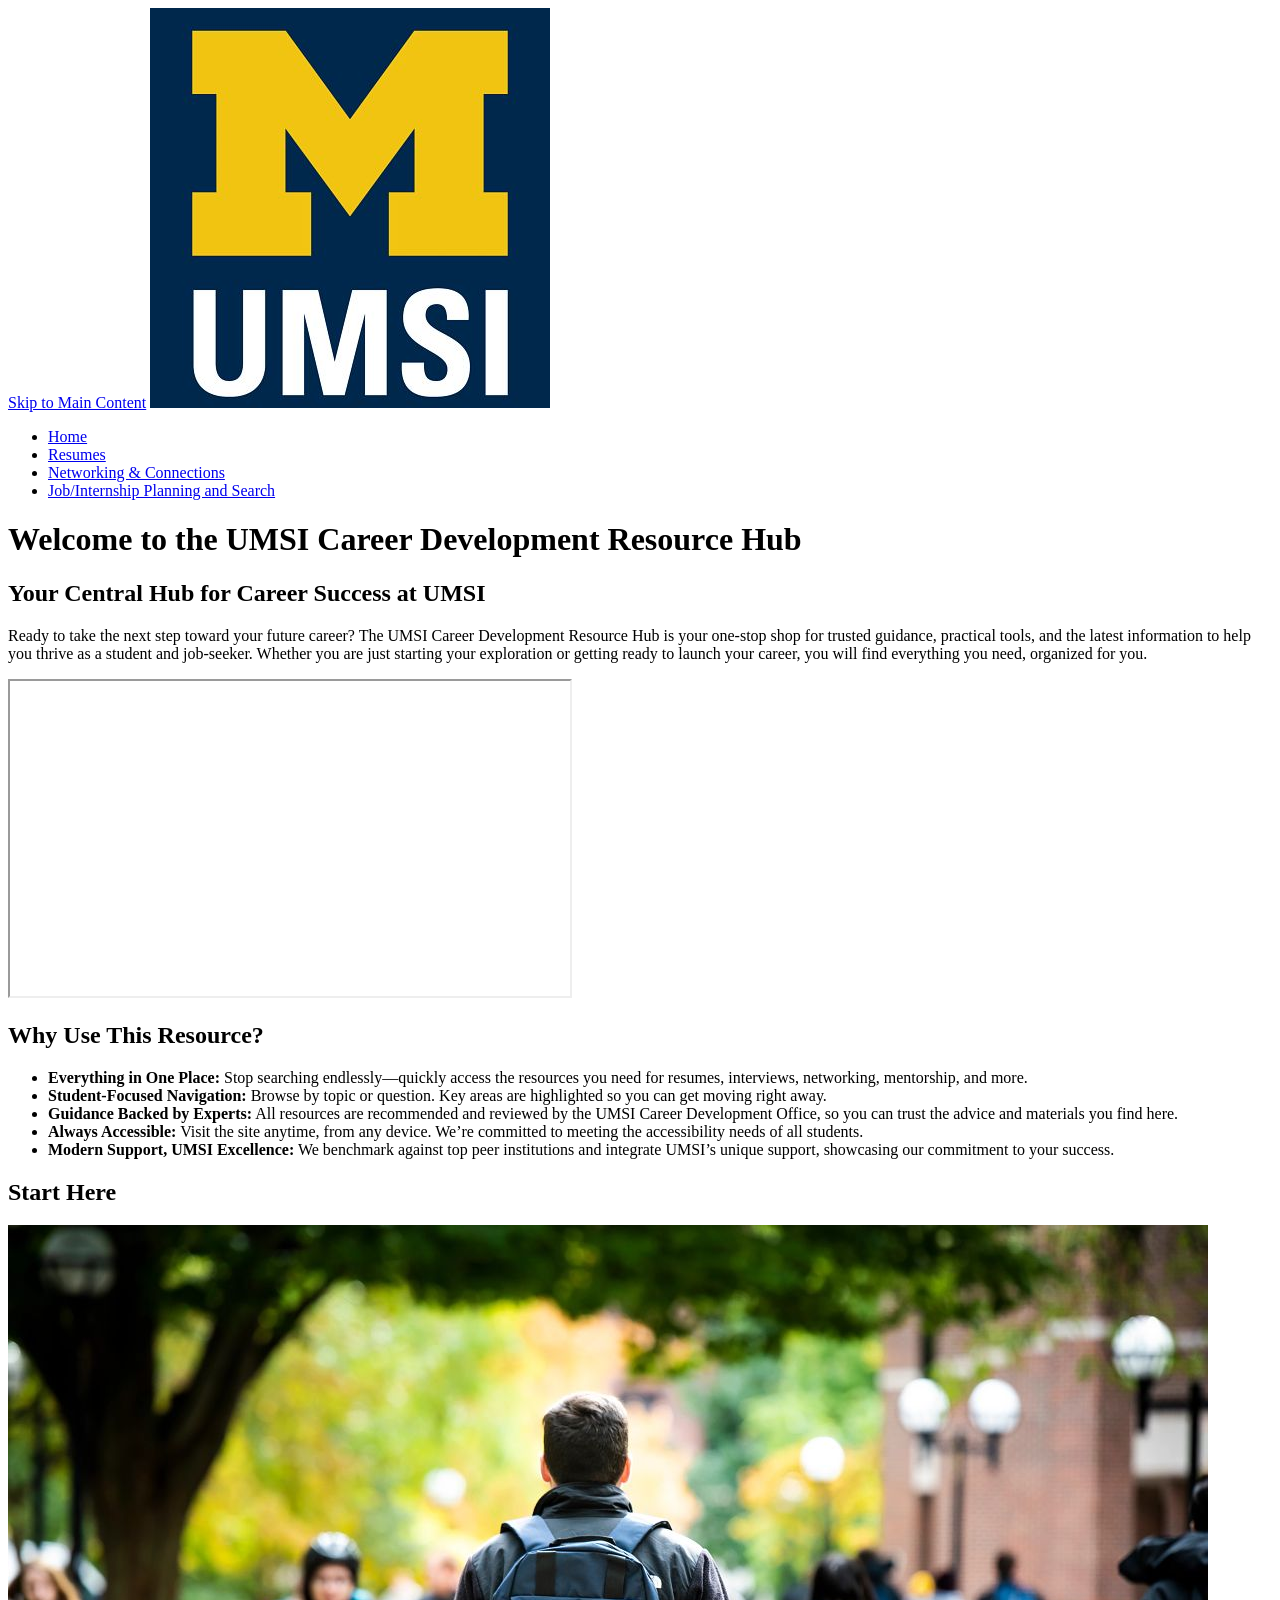
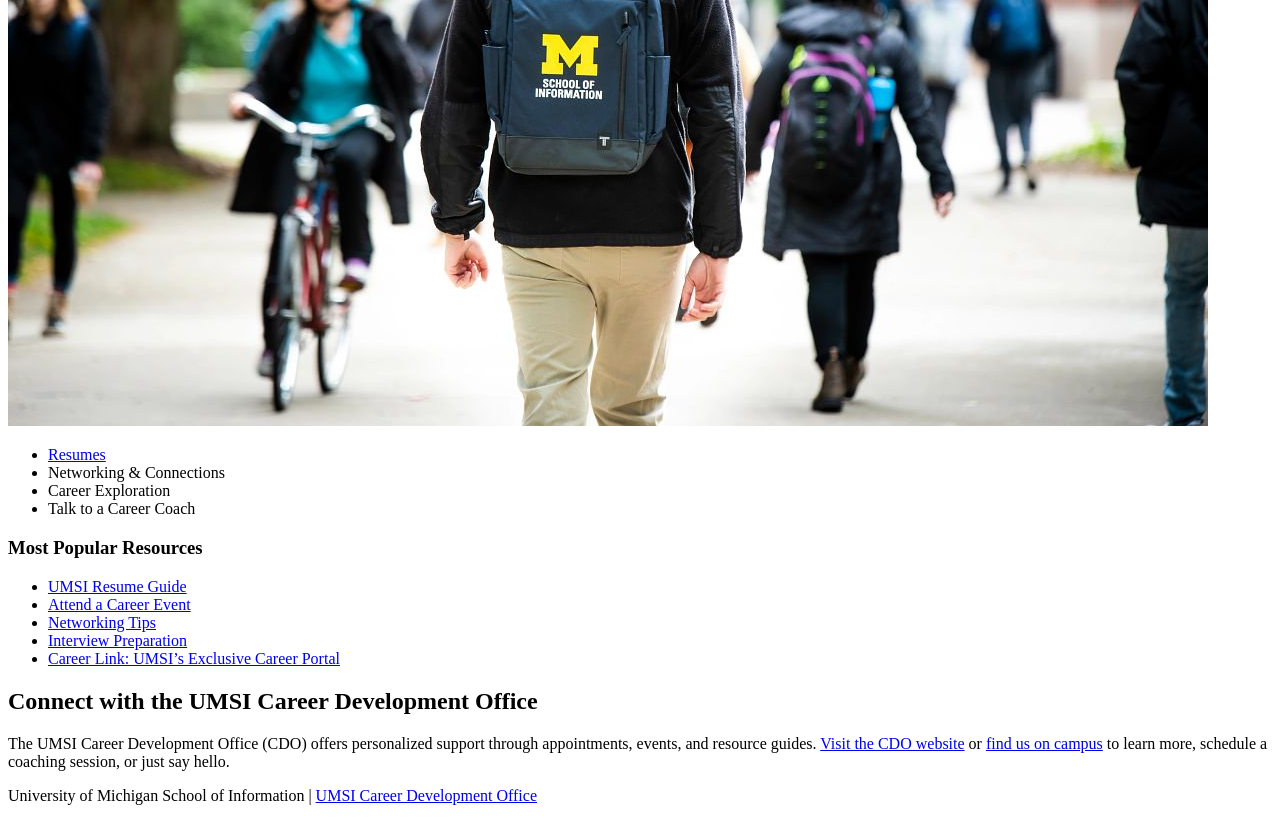
==== index.html @ 37db7bbb "Add files via upload" ====
<!DOCTYPE html>
<html lang="en">
<head>
    <meta charset="UTF-8">
    <meta name="viewport" content="width=device-width, initial-scale=1.0">
    <title>MSI Career Development Resource Hub</title>
</head>
<body>

    <header>
  <a href = "#maincontent">Skip to Main Content</a>
        <img src="images/UMSI_signature_vertical_informal_solidblue.jpg" alt="UMSI Logo">
        <nav>
            <ul>
                <li><a href = "index.html">Home</a></li>
                <li><a href = "resume.html">Resumes</a></li>
                <li><a href = "network_and_connections.html">Networking & Connections</a></li>
                <li><a href = "job_internship_search.html">Job/Internship Planning and Search</a></li>
            </ul>
        </nav>
    <h1>Welcome to the UMSI Career Development Resource Hub</h1>

    </header>
    <main id = "maincontent">
    <section>
      <h2>Your Central Hub for Career Success at UMSI</h2>
      <p>
        Ready to take the next step toward your future career? The UMSI Career Development Resource Hub is your one-stop shop for trusted guidance, practical tools, and the latest information to help you thrive as a student and job-seeker. Whether you are just starting your exploration or getting ready to launch your career, you will find everything you need, organized for you.
      </p>
      <iframe width="560" height="315" src="https://www.youtube.com/embed/GSjGeDYJ5Nk?si=qhxJPRTIT___x8hG" title="YouTube video player" allow="accelerometer; autoplay; clipboard-write; encrypted-media; gyroscope; picture-in-picture; web-share" referrerpolicy="strict-origin-when-cross-origin" allowfullscreen></iframe>
    </section>

    <section>
      <h2>Why Use This Resource?</h2>


      <ul>
        <li><strong>Everything in One Place:</strong> Stop searching endlessly—quickly access the resources you need for resumes, interviews, networking, mentorship, and more.</li>
        <li><strong>Student-Focused Navigation:</strong> Browse by topic or question. Key areas are highlighted so you can get moving right away.</li>
        <li><strong>Guidance Backed by Experts:</strong> All resources are recommended and reviewed by the UMSI Career Development Office, so you can trust the advice and materials you find here.</li>
        <li><strong>Always Accessible:</strong> Visit the site anytime, from any device. We’re committed to meeting the accessibility needs of all students.</li>
        <li><strong>Modern Support, UMSI Excellence:</strong> We benchmark against top peer institutions and integrate UMSI’s unique support, showcasing our commitment to your success.</li>
      </ul>
    </section>
        <section>
      <h2>Start Here</h2>
      <div>
        <img src="images/UMSI_CampusFall_UMSIBackpack_02.jpg" alt="A student wears a UMSI backpack in fall on the drag.">
        <ul>
            <li><a href="resume.html">Resumes</a></li>
            <li><a>Networking & Connections</a></li>
            <li><a>Career Exploration</a></li>
            <li><a>Talk to a Career Coach</a></li>
        </ul>
       

      </div>
      <div>
        <h3>Most Popular Resources</h3>
        <ul>
          <li><a href="https://docs.google.com/document/d/1_1GfDJyVGIgE82MZjVhuWT_aB_2Hcj1NN62FUCXoR_o/edit?tab=t.0" target="_blank">UMSI Resume Guide</a></li>
          <li><a href="https://umich.instructure.com/courses/137916/pages/attend-an-event" target="_blank">Attend a Career Event</a></li>
          <li><a href="https://docs.google.com/document/d/18HMt79BU8ovGf9z7_P7No5tuwUS6qHNW5u0sgrepLtE/edit?tab=t.0" target="_blank">Networking Tips</a></li>
          <li><a href="https://docs.google.com/presentation/d/15n-XqsFEntdbkZz89K-ohf7Or1NnCt5CQNDG-6fh2a0/edit?usp=sharing" target="_blank">Interview Preparation</a></li>
          <li><a href="https://si-umich.12twenty.com/Login" target="_blank">Career Link: UMSI’s Exclusive Career Portal</a></li>
        </ul>
      </div>
    </section>
    <section>
      <h2>Connect with the UMSI Career Development Office</h2>
      <p>
        The UMSI Career Development Office (CDO) offers personalized support through appointments, events, and resource guides. <a href="https://umich.instructure.com/courses/137916" target="_blank">Visit the CDO website</a> or <a href="https://www.si.umich.edu/about-umsi/getting-umsi" target="_blank">find us on campus</a> to learn more, schedule a coaching session, or just say hello.
      </p>
    </section>

        <!-- Content taken & modified from UMGPT with the prompt, "Write me a webpage of intro content to help meet the following requirements - this is for the home page": and then pasted in the client objectives & project requirements"
        UMGPT. (2025). UMGPT ( GPT-4.1 August 25th version) [Large language model]. -->
    </main>
    <footer>
        <p>University of Michigan School of Information | <a href="https://umich.instructure.com/courses/137916">UMSI Career Development Office </a></p>
        </footer>
</body>
</html>
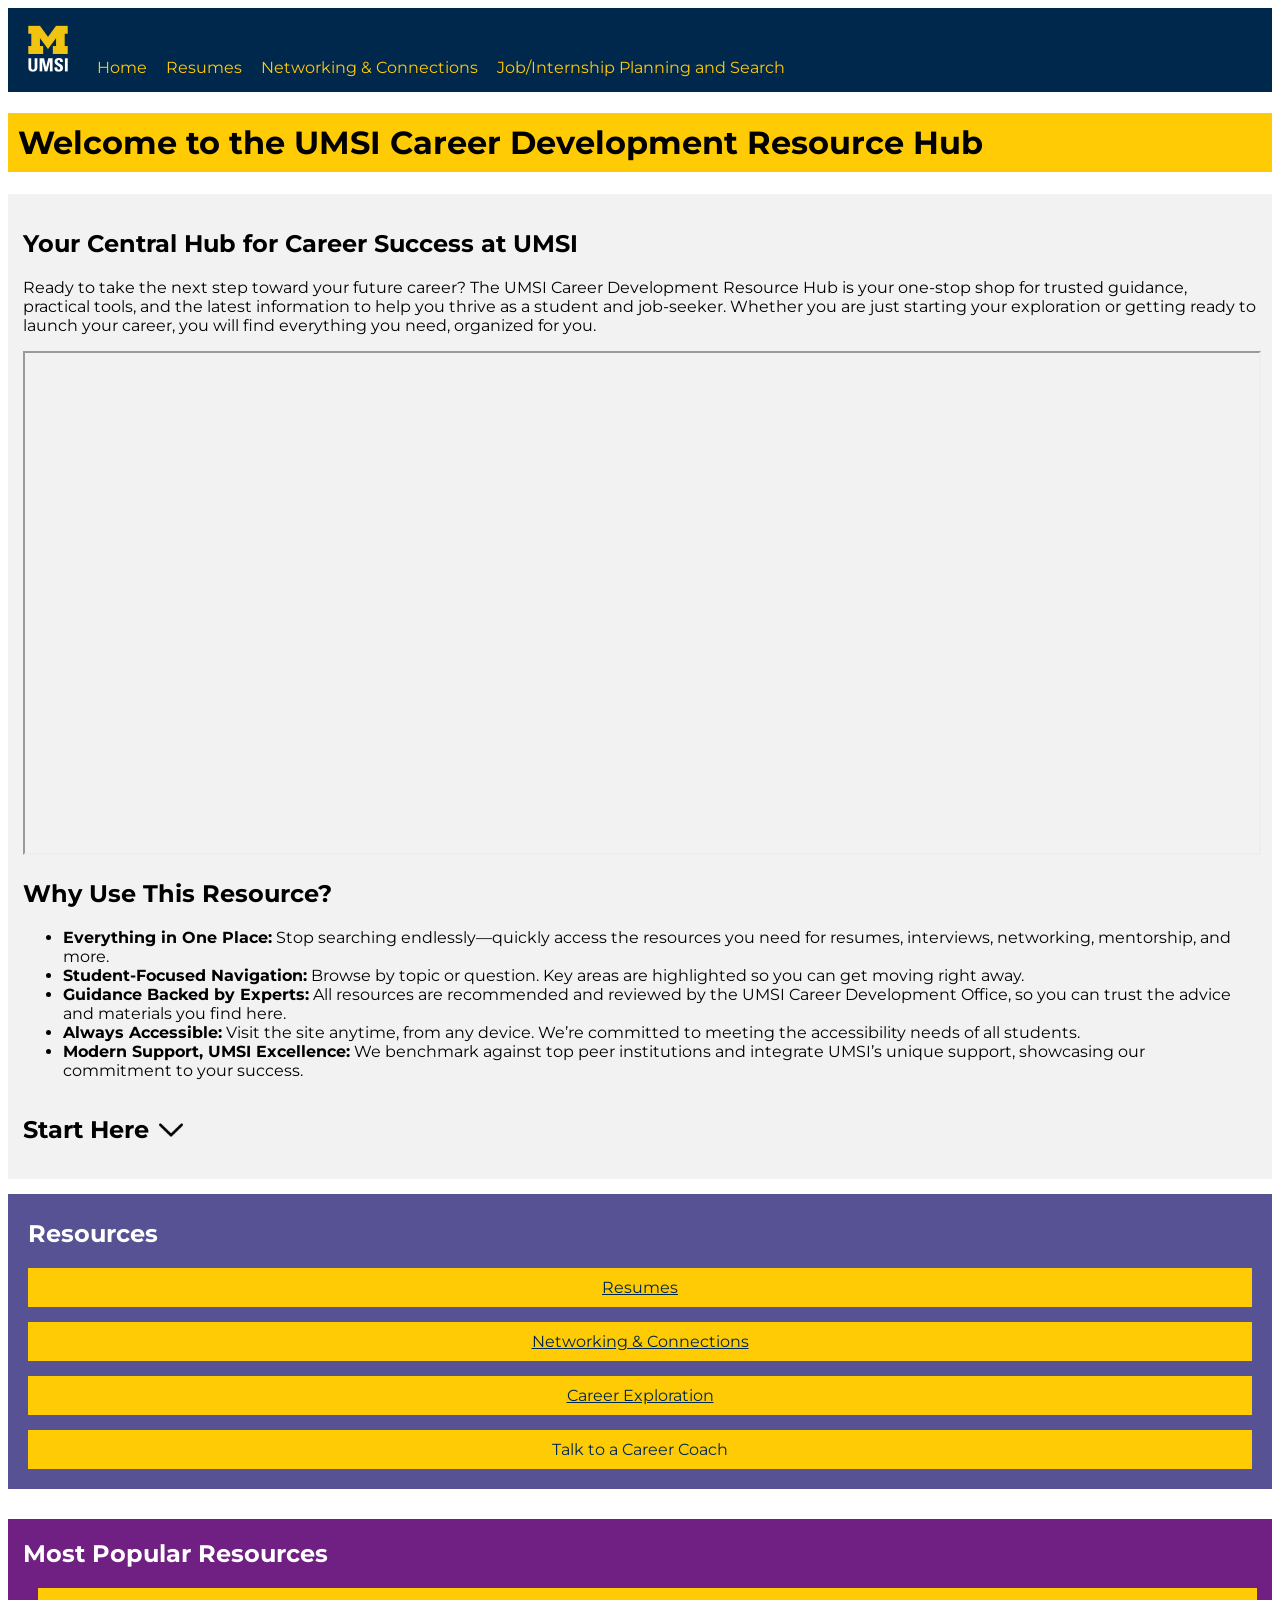
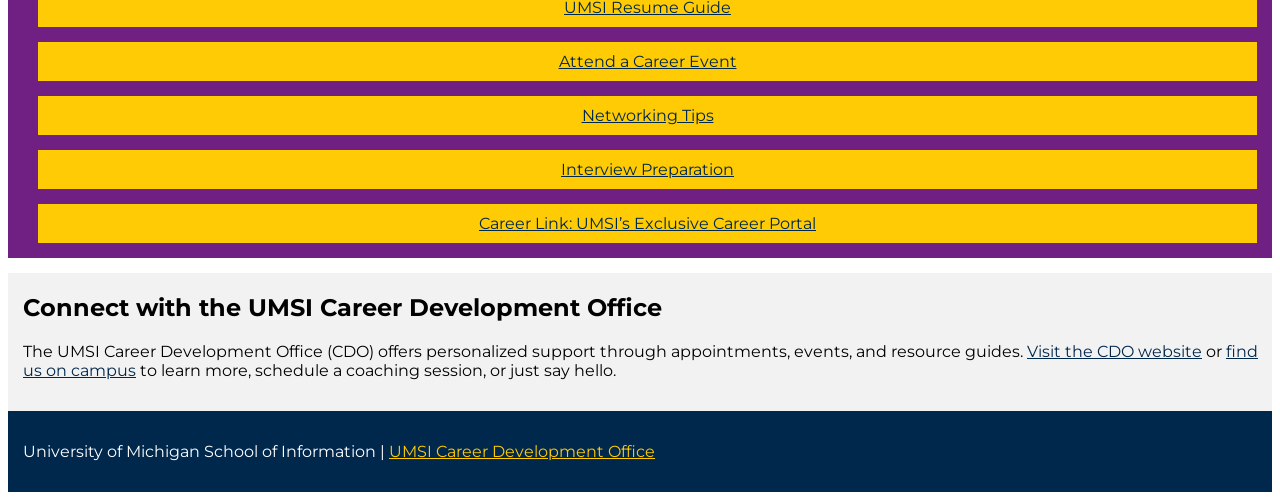
==== commit 5f470e6a: "Add files via upload" ====
--- a/index.html
+++ b/index.html
@@ -4,36 +4,31 @@
     <meta charset="UTF-8">
     <meta name="viewport" content="width=device-width, initial-scale=1.0">
     <title>MSI Career Development Resource Hub</title>
+    <link rel="stylesheet" href="css/style.css">
+    <link href='https://fonts.googleapis.com/css?family=Montserrat' rel='stylesheet'>
 </head>
 <body>
 
     <header>
-  <a href = "#maincontent">Skip to Main Content</a>
-        <img src="images/UMSI_signature_vertical_informal_solidblue.jpg" alt="UMSI Logo">
-        <nav>
-            <ul>
-                <li><a href = "index.html">Home</a></li>
-                <li><a href = "resume.html">Resumes</a></li>
-                <li><a href = "network_and_connections.html">Networking & Connections</a></li>
-                <li><a href = "job_internship_search.html">Job/Internship Planning and Search</a></li>
-            </ul>
+  <a href = "#maincontent" class="skip">Skip to Main Content</a>
+      <nav>
+          <img src="images/UMSI_signature_vertical_informal_solidblue.jpg" alt="UMSI Logo" class="logo"></li>
+          <a href = "index.html">Home</a>
+          <a href = "resume.html">Resumes</a>
+          <a href = "network_and_connections.html">Networking & Connections</a>
+          <a href = "job_internship_search.html">Job/Internship Planning and Search</a>
         </nav>
-    <h1>Welcome to the UMSI Career Development Resource Hub</h1>
+      <h1>Welcome to the UMSI Career Development Resource Hub</h1>
+    </header>
 
-    </header>
     <main id = "maincontent">
-    <section>
+    <section class="section" id= "home">
       <h2>Your Central Hub for Career Success at UMSI</h2>
       <p>
         Ready to take the next step toward your future career? The UMSI Career Development Resource Hub is your one-stop shop for trusted guidance, practical tools, and the latest information to help you thrive as a student and job-seeker. Whether you are just starting your exploration or getting ready to launch your career, you will find everything you need, organized for you.
       </p>
-      <iframe width="560" height="315" src="https://www.youtube.com/embed/GSjGeDYJ5Nk?si=qhxJPRTIT___x8hG" title="YouTube video player" allow="accelerometer; autoplay; clipboard-write; encrypted-media; gyroscope; picture-in-picture; web-share" referrerpolicy="strict-origin-when-cross-origin" allowfullscreen></iframe>
-    </section>
-
-    <section>
+      <iframe src="https://www.youtube.com/embed/GSjGeDYJ5Nk?si=qhxJPRTIT___x8hG" title="YouTube video player" allow="accelerometer; autoplay; clipboard-write; encrypted-media; gyroscope; picture-in-picture; web-share" referrerpolicy="strict-origin-when-cross-origin" allowfullscreen></iframe>
       <h2>Why Use This Resource?</h2>
-
-
       <ul>
         <li><strong>Everything in One Place:</strong> Stop searching endlessly—quickly access the resources you need for resumes, interviews, networking, mentorship, and more.</li>
         <li><strong>Student-Focused Navigation:</strong> Browse by topic or question. Key areas are highlighted so you can get moving right away.</li>
@@ -41,32 +36,29 @@
         <li><strong>Always Accessible:</strong> Visit the site anytime, from any device. We’re committed to meeting the accessibility needs of all students.</li>
         <li><strong>Modern Support, UMSI Excellence:</strong> We benchmark against top peer institutions and integrate UMSI’s unique support, showcasing our commitment to your success.</li>
       </ul>
-    </section>
-        <section>
-      <h2>Start Here</h2>
-      <div>
-        <img src="images/UMSI_CampusFall_UMSIBackpack_02.jpg" alt="A student wears a UMSI backpack in fall on the drag.">
-        <ul>
-            <li><a href="resume.html">Resumes</a></li>
-            <li><a>Networking & Connections</a></li>
-            <li><a>Career Exploration</a></li>
-            <li><a>Talk to a Career Coach</a></li>
-        </ul>
-       
-
-      </div>
-      <div>
-        <h3>Most Popular Resources</h3>
-        <ul>
-          <li><a href="https://docs.google.com/document/d/1_1GfDJyVGIgE82MZjVhuWT_aB_2Hcj1NN62FUCXoR_o/edit?tab=t.0" target="_blank">UMSI Resume Guide</a></li>
-          <li><a href="https://umich.instructure.com/courses/137916/pages/attend-an-event" target="_blank">Attend a Career Event</a></li>
-          <li><a href="https://docs.google.com/document/d/18HMt79BU8ovGf9z7_P7No5tuwUS6qHNW5u0sgrepLtE/edit?tab=t.0" target="_blank">Networking Tips</a></li>
-          <li><a href="https://docs.google.com/presentation/d/15n-XqsFEntdbkZz89K-ohf7Or1NnCt5CQNDG-6fh2a0/edit?usp=sharing" target="_blank">Interview Preparation</a></li>
-          <li><a href="https://si-umich.12twenty.com/Login" target="_blank">Career Link: UMSI’s Exclusive Career Portal</a></li>
-        </ul>
+      <div class="start">
+        <img src="images/down_arrow.png" class="arrow" alt="Arrow pointing down">
+        <h2>Start Here</h2>
       </div>
     </section>
-    <section>
+
+      <!--<img src="images/UMSI_CampusFall_UMSIBackpack_02.jpg" alt="A student wears a UMSI backpack in fall on the drag.">-->
+    <section class="linkblock1">
+      <h2>Resources</h3>
+      <p><a href="resume.html">Resumes</a></li>
+      <p><a href="network_and_connections.html">Networking & Connections</a></li>
+      <p><a href="job_internship_search.html">Career Exploration</a></li>
+      <p><a>Talk to a Career Coach</a></li>
+    </section>
+    <section class="linkblock2">
+      <h2>Most Popular Resources</h3>
+      <p><a href="https://docs.google.com/document/d/1_1GfDJyVGIgE82MZjVhuWT_aB_2Hcj1NN62FUCXoR_o/edit?tab=t.0" target="_blank">UMSI Resume Guide</a></li>
+      <p><a href="https://umich.instructure.com/courses/137916/pages/attend-an-event" target="_blank">Attend a Career Event</a></li>
+      <p><a href="https://docs.google.com/document/d/18HMt79BU8ovGf9z7_P7No5tuwUS6qHNW5u0sgrepLtE/edit?tab=t.0" target="_blank">Networking Tips</a></li>
+      <p><a href="https://docs.google.com/presentation/d/15n-XqsFEntdbkZz89K-ohf7Or1NnCt5CQNDG-6fh2a0/edit?usp=sharing" target="_blank">Interview Preparation</a></li>
+      <p><a href="https://si-umich.12twenty.com/Login" target="_blank">Career Link: UMSI’s Exclusive Career Portal</a></li>
+    </section>
+    <section class="section">
       <h2>Connect with the UMSI Career Development Office</h2>
       <p>
         The UMSI Career Development Office (CDO) offers personalized support through appointments, events, and resource guides. <a href="https://umich.instructure.com/courses/137916" target="_blank">Visit the CDO website</a> or <a href="https://www.si.umich.edu/about-umsi/getting-umsi" target="_blank">find us on campus</a> to learn more, schedule a coaching session, or just say hello.
@@ -78,6 +70,6 @@
     </main>
     <footer>
         <p>University of Michigan School of Information | <a href="https://umich.instructure.com/courses/137916">UMSI Career Development Office </a></p>
-        </footer>
+    </footer>
 </body>
 </html>
--- a/css/style.css
+++ b/css/style.css
@@ -0,0 +1,131 @@
+body {
+    font-family: "Montserrat";
+}
+
+body a {
+    color: #00274C;
+}
+
+nav {
+    background-color: #00274C;
+    padding: 15px;
+}
+
+nav a {
+    color: #FFCB05;
+    padding: 0 15px 0 0;
+    text-decoration: none;
+    align-items: end;
+}
+
+.skip {
+    position: absolute;
+    top: -65px;
+}
+
+.logo {
+    width: 50px;
+    margin: 0 20px 0 0;
+}
+
+main {
+    display: grid;
+    grid-template-columns: 1fr 1fr 1fr 1fr;
+    gap: 15px;
+}
+
+img {
+    width: 100%
+}
+
+iframe {
+    width: 100%;
+    height: 500px;
+}
+
+h1 {
+    background-color: #FFCB05;
+    padding: 10px;
+}
+
+.section {
+    grid-column: 1 / span 4;
+    background-color: #f2f2f2;
+    padding: 0 0 15px 15px;
+}
+
+#home {
+    background: #f2f2f2;
+    padding: 15px;
+}
+
+.start {
+    width: 160px;
+    display: flex;
+    flex-direction: row-reverse;
+    justify-content: space-between;
+    align-items: center;
+}
+
+.start img {
+    width: 15%;
+    height: 15%;
+}
+
+.list1 {
+    grid-column: 1/ span 4;
+    background-color: #00B2A9;
+    padding: 0 0 15px 15px;
+}
+
+.linkblock1 {
+    grid-column: 1/ span 4;
+    background-color: #575294;
+    padding: 5px;
+}
+
+.linkblock1 h2 {
+    color: #ffffff;
+    padding: 0 0 0 15px;
+}
+
+.linkblock1 h3 {
+    color: #ffffff;
+    padding: 0 0 0 15px;
+}
+
+.linkblock1 p {
+    background-color: #FFCB05;
+    margin: 15px;
+    padding: 10px;
+    text-align: center;
+}
+
+.linkblock2 {
+    grid-column: 1/ span 4;
+    background-color: #702082;
+    padding: 5px;
+    margin: 15px 0 0 0;
+}
+
+.linkblock2 {
+    color: #ffffff;
+    padding: 0 0 0 15px;
+}
+
+.linkblock2 p {
+    background-color: #FFCB05;
+    margin: 15px;
+    padding: 10px;
+    text-align: center;
+}
+
+footer {
+    background-color: #00274C;
+    padding: 15px;
+    color: white;
+}
+
+footer a {
+    color: #FFCB05;
+}
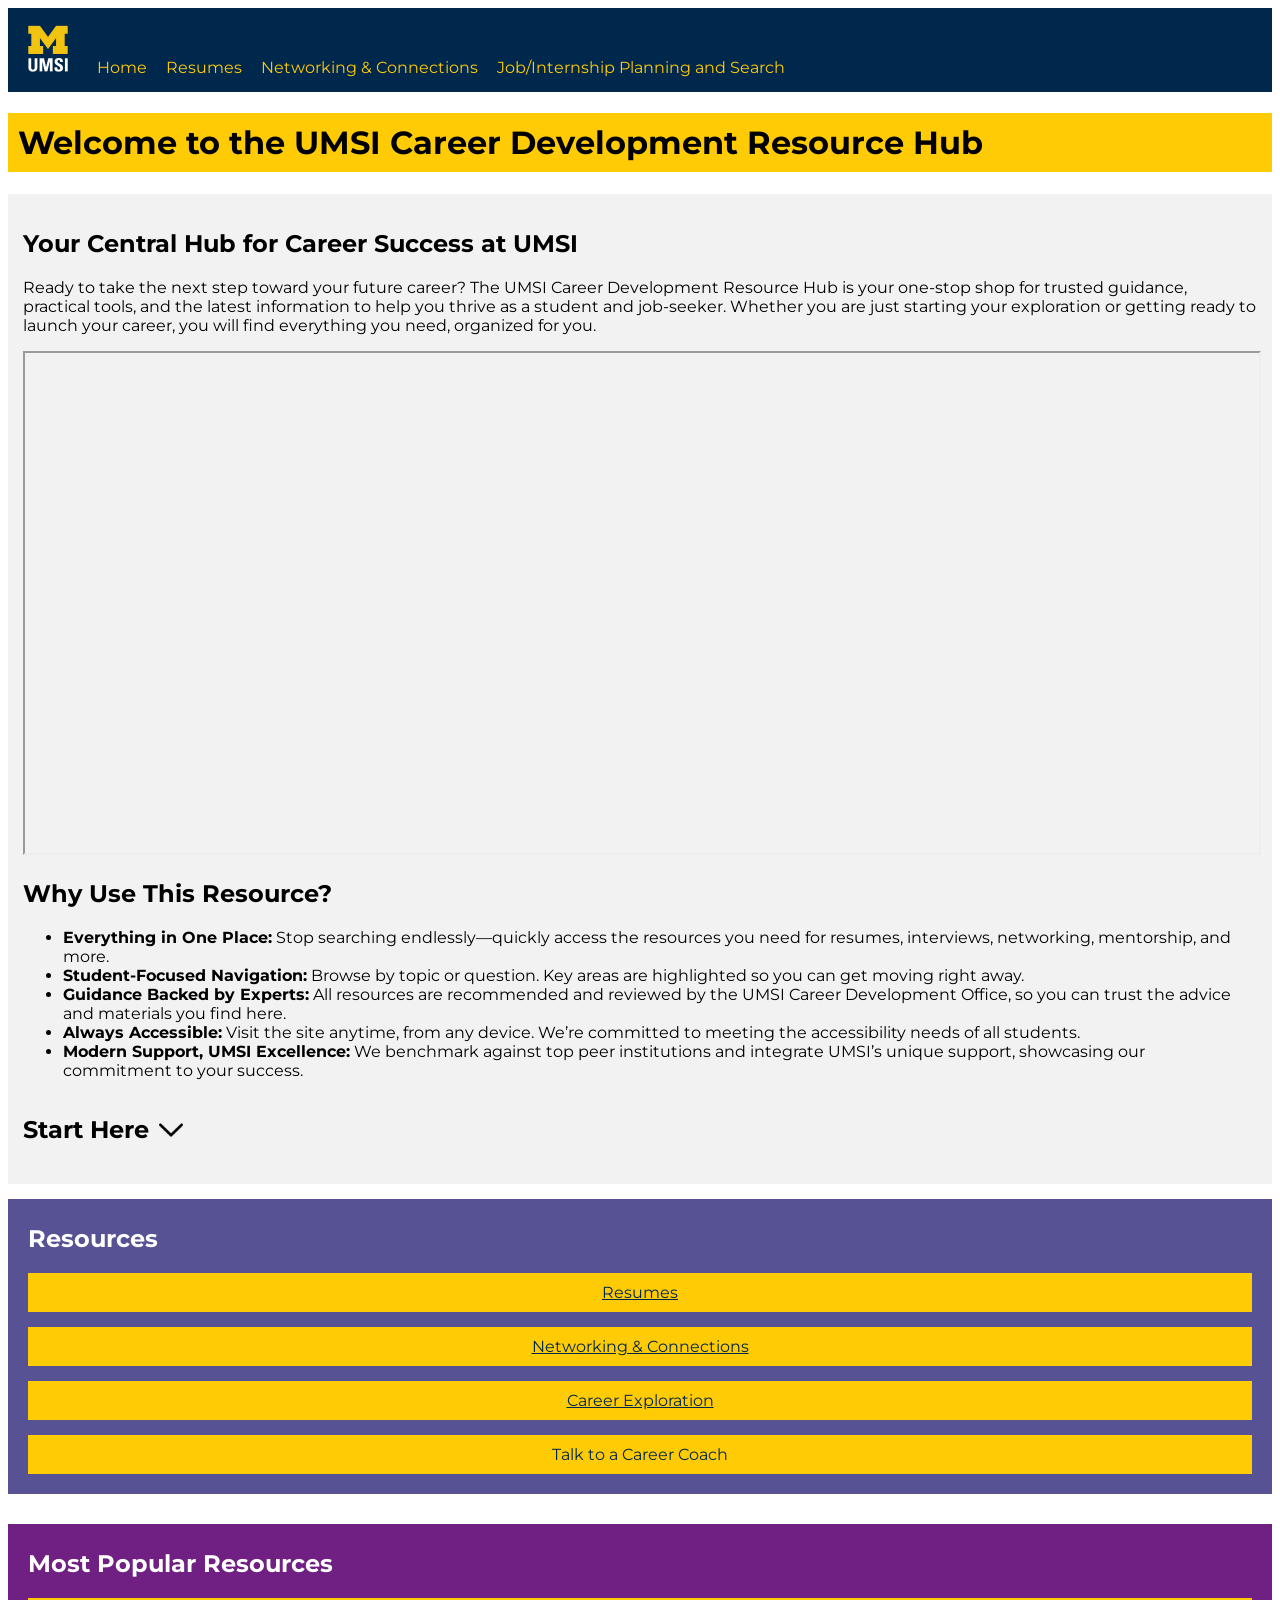
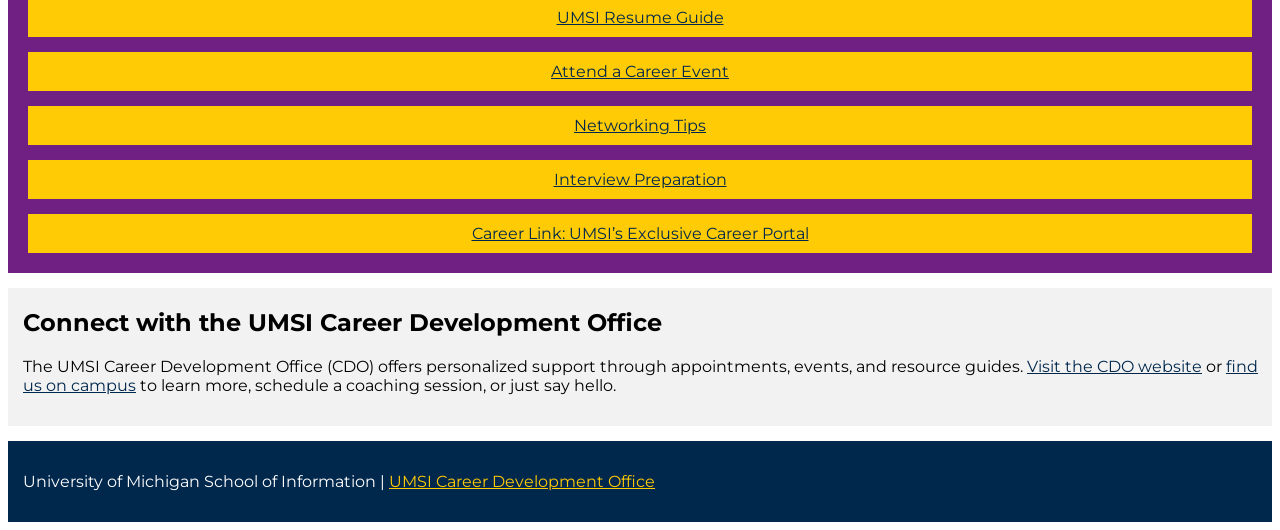
==== commit 49600693: "Add files via upload" ====
--- a/index.html
+++ b/index.html
@@ -5,7 +5,7 @@
     <meta name="viewport" content="width=device-width, initial-scale=1.0">
     <title>MSI Career Development Resource Hub</title>
     <link rel="stylesheet" href="css/style.css">
-    <link href='https://fonts.googleapis.com/css?family=Montserrat' rel='stylesheet'>
+    <link href='https://fonts.googleapis.com/css?family=Montserrat:400,700' rel='stylesheet'>
 </head>
 <body>
 
@@ -44,19 +44,19 @@
 
       <!--<img src="images/UMSI_CampusFall_UMSIBackpack_02.jpg" alt="A student wears a UMSI backpack in fall on the drag.">-->
     <section class="linkblock1">
-      <h2>Resources</h3>
-      <p><a href="resume.html">Resumes</a></li>
-      <p><a href="network_and_connections.html">Networking & Connections</a></li>
-      <p><a href="job_internship_search.html">Career Exploration</a></li>
-      <p><a>Talk to a Career Coach</a></li>
+      <h2>Resources</h2>
+      <a href="resume.html">Resumes</a></li>
+      <a href="network_and_connections.html">Networking & Connections</a></li>
+      <a href="job_internship_search.html">Career Exploration</a></li>
+      <a>Talk to a Career Coach</a></li>
     </section>
     <section class="linkblock2">
       <h2>Most Popular Resources</h3>
-      <p><a href="https://docs.google.com/document/d/1_1GfDJyVGIgE82MZjVhuWT_aB_2Hcj1NN62FUCXoR_o/edit?tab=t.0" target="_blank">UMSI Resume Guide</a></li>
-      <p><a href="https://umich.instructure.com/courses/137916/pages/attend-an-event" target="_blank">Attend a Career Event</a></li>
-      <p><a href="https://docs.google.com/document/d/18HMt79BU8ovGf9z7_P7No5tuwUS6qHNW5u0sgrepLtE/edit?tab=t.0" target="_blank">Networking Tips</a></li>
-      <p><a href="https://docs.google.com/presentation/d/15n-XqsFEntdbkZz89K-ohf7Or1NnCt5CQNDG-6fh2a0/edit?usp=sharing" target="_blank">Interview Preparation</a></li>
-      <p><a href="https://si-umich.12twenty.com/Login" target="_blank">Career Link: UMSI’s Exclusive Career Portal</a></li>
+      <a href="https://docs.google.com/document/d/1_1GfDJyVGIgE82MZjVhuWT_aB_2Hcj1NN62FUCXoR_o/edit?tab=t.0" target="_blank">UMSI Resume Guide</a>
+      <a href="https://umich.instructure.com/courses/137916/pages/attend-an-event" target="_blank">Attend a Career Event</a>
+      <a href="https://docs.google.com/document/d/18HMt79BU8ovGf9z7_P7No5tuwUS6qHNW5u0sgrepLtE/edit?tab=t.0" target="_blank">Networking Tips</a>
+      <a href="https://docs.google.com/presentation/d/15n-XqsFEntdbkZz89K-ohf7Or1NnCt5CQNDG-6fh2a0/edit?usp=sharing" target="_blank">Interview Preparation</a>
+      <a href="https://si-umich.12twenty.com/Login" target="_blank">Career Link: UMSI’s Exclusive Career Portal</a>
     </section>
     <section class="section">
       <h2>Connect with the UMSI Career Development Office</h2>
--- a/css/style.css
+++ b/css/style.css
@@ -1,5 +1,5 @@
 body {
-    font-family: "Montserrat";
+    font-family: "Montserrat", sans-serif;
 }
 
 body a {
@@ -48,10 +48,18 @@
     padding: 10px;
 }
 
+.boldtext {
+    font-weight: 700;
+}
+
 .section {
     grid-column: 1 / span 4;
     background-color: #f2f2f2;
     padding: 0 0 15px 15px;
+}
+
+.section div {
+    padding: 0 0 5px 0;
 }
 
 #home {
@@ -74,8 +82,9 @@
 
 .list1 {
     grid-column: 1/ span 4;
-    background-color: #00B2A9;
+    background-color: #9A3324;
     padding: 0 0 15px 15px;
+    color: white;
 }
 
 .linkblock1 {
@@ -95,6 +104,12 @@
 }
 
 .linkblock1 p {
+    color: #ffffff;
+    padding: 0 0 0 15px;
+}
+
+.linkblock1 a {
+    display: block;
     background-color: #FFCB05;
     margin: 15px;
     padding: 10px;
@@ -108,12 +123,28 @@
     margin: 15px 0 0 0;
 }
 
-.linkblock2 {
+.linkblock2 h2 {
+    color: #ffffff;
+    padding: 0 0 0 15px;
+}
+
+.linkblock2 h3 {
     color: #ffffff;
     padding: 0 0 0 15px;
 }
 
 .linkblock2 p {
+    color: #ffffff;
+    padding: 0 0 0 15px;
+}
+
+.linkblock2 li {
+    color: #ffffff;
+    padding: 0 0 0 15px;
+}
+
+.linkblock2 a {
+    display: block;
     background-color: #FFCB05;
     margin: 15px;
     padding: 10px;
@@ -123,6 +154,7 @@
 footer {
     background-color: #00274C;
     padding: 15px;
+    margin: 15px 0 0 0;
     color: white;
 }
 
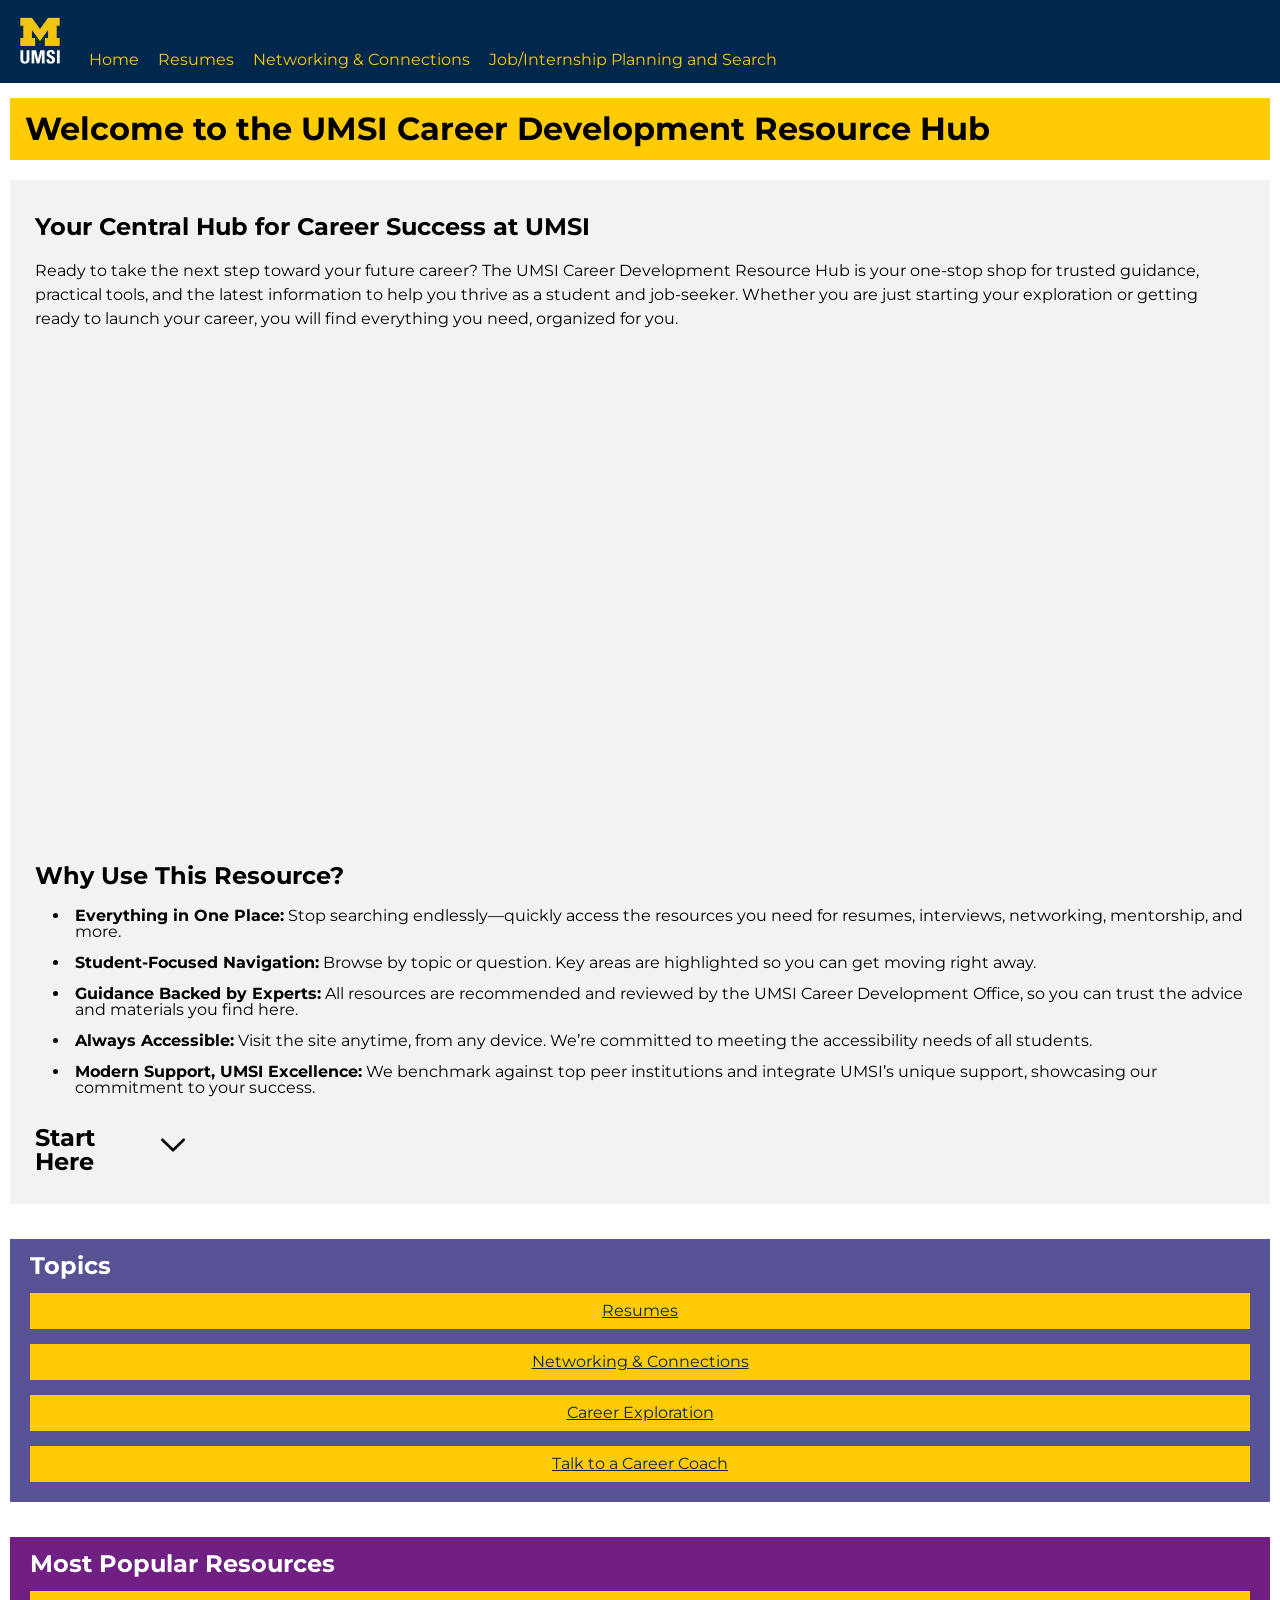
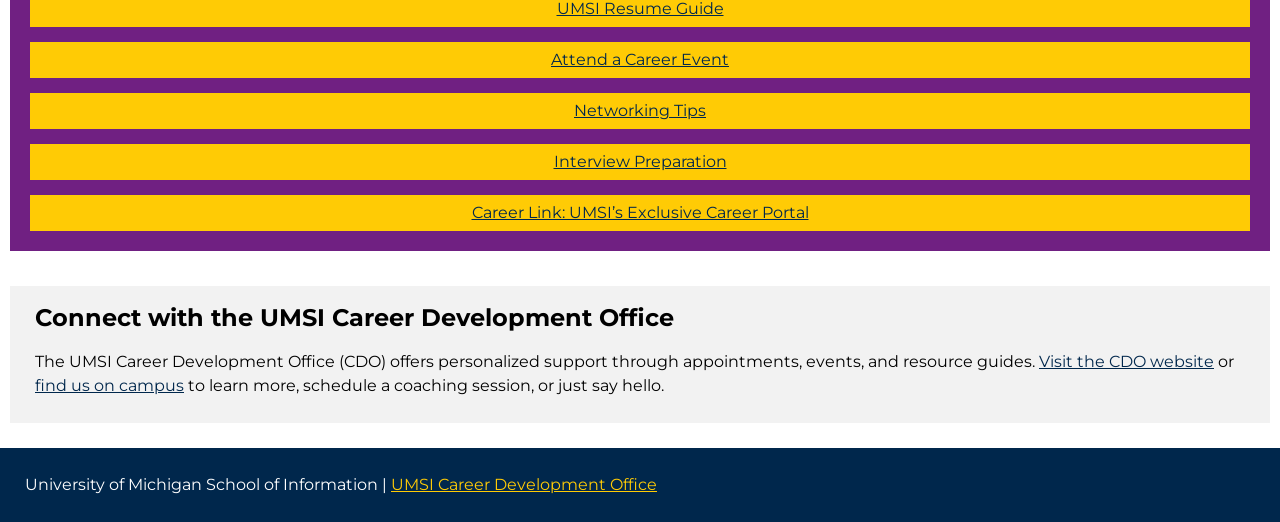
==== commit acf443a5: "Add files via upload" ====
--- a/index.html
+++ b/index.html
@@ -4,6 +4,7 @@
     <meta charset="UTF-8">
     <meta name="viewport" content="width=device-width, initial-scale=1.0">
     <title>MSI Career Development Resource Hub</title>
+    <link rel="stylesheet" href="css/html5reset.css">
     <link rel="stylesheet" href="css/style.css">
     <link href='https://fonts.googleapis.com/css?family=Montserrat:400,700' rel='stylesheet'>
 </head>
@@ -12,7 +13,7 @@
     <header>
   <a href = "#maincontent" class="skip">Skip to Main Content</a>
       <nav>
-          <img src="images/UMSI_signature_vertical_informal_solidblue.jpg" alt="UMSI Logo" class="logo"></li>
+          <img src="images/UMSI_signature_vertical_informal_solidblue.jpg" alt="UMSI Logo" class="logo">
           <a href = "index.html">Home</a>
           <a href = "resume.html">Resumes</a>
           <a href = "network_and_connections.html">Networking & Connections</a>
@@ -44,14 +45,14 @@
 
       <!--<img src="images/UMSI_CampusFall_UMSIBackpack_02.jpg" alt="A student wears a UMSI backpack in fall on the drag.">-->
     <section class="linkblock1">
-      <h2>Resources</h2>
-      <a href="resume.html">Resumes</a></li>
-      <a href="network_and_connections.html">Networking & Connections</a></li>
-      <a href="job_internship_search.html">Career Exploration</a></li>
-      <a>Talk to a Career Coach</a></li>
+      <h2>Topics</h2>
+      <a href="resume.html">Resumes</a>
+      <a href="network_and_connections.html">Networking & Connections</a>
+      <a href="job_internship_search.html">Career Exploration</a>
+      <a href="https://umich.instructure.com/courses/137916/pages/talk-to-a-career-coach">Talk to a Career Coach</a>
     </section>
     <section class="linkblock2">
-      <h2>Most Popular Resources</h3>
+      <h2>Most Popular Resources</h2>
       <a href="https://docs.google.com/document/d/1_1GfDJyVGIgE82MZjVhuWT_aB_2Hcj1NN62FUCXoR_o/edit?tab=t.0" target="_blank">UMSI Resume Guide</a>
       <a href="https://umich.instructure.com/courses/137916/pages/attend-an-event" target="_blank">Attend a Career Event</a>
       <a href="https://docs.google.com/document/d/18HMt79BU8ovGf9z7_P7No5tuwUS6qHNW5u0sgrepLtE/edit?tab=t.0" target="_blank">Networking Tips</a>
--- a/css/style.css
+++ b/css/style.css
@@ -9,6 +9,7 @@
 nav {
     background-color: #00274C;
     padding: 15px;
+    margin: 0 0 15px 0;
 }
 
 nav a {
@@ -45,17 +46,48 @@
 
 h1 {
     background-color: #FFCB05;
+    padding: 15px;
+    font-size: 32px;
+    margin: 10px;
+}
+
+h2 {
+    font-size: 24px;
     padding: 10px;
+    margin: 10px 0 0 0;
+}
+
+h3 {
+    font-size: 18px;
+    padding: 10px;
+}
+
+p {
+    font-size: 16px;
+    padding: 10px;
+    line-height: 1.5;
+}
+
+ul, ol {
+    padding: 0 0 0 20px;
+    margin: 0 0 0 20px;
+}
+
+li {
+    padding: 5px;
+    margin: 5px;
 }
 
 .boldtext {
     font-weight: 700;
+    padding: 10px 10px 0 10px; 
 }
 
 .section {
     grid-column: 1 / span 4;
     background-color: #f2f2f2;
     padding: 0 0 15px 15px;
+    margin: 10px;
 }
 
 .section div {
@@ -85,12 +117,14 @@
     background-color: #9A3324;
     padding: 0 0 15px 15px;
     color: white;
+    margin: 10px;
 }
 
 .linkblock1 {
     grid-column: 1/ span 4;
     background-color: #575294;
     padding: 5px;
+    margin: 10px;
 }
 
 .linkblock1 h2 {
@@ -120,7 +154,7 @@
     grid-column: 1/ span 4;
     background-color: #702082;
     padding: 5px;
-    margin: 15px 0 0 0;
+    margin: 10px;
 }
 
 .linkblock2 h2 {
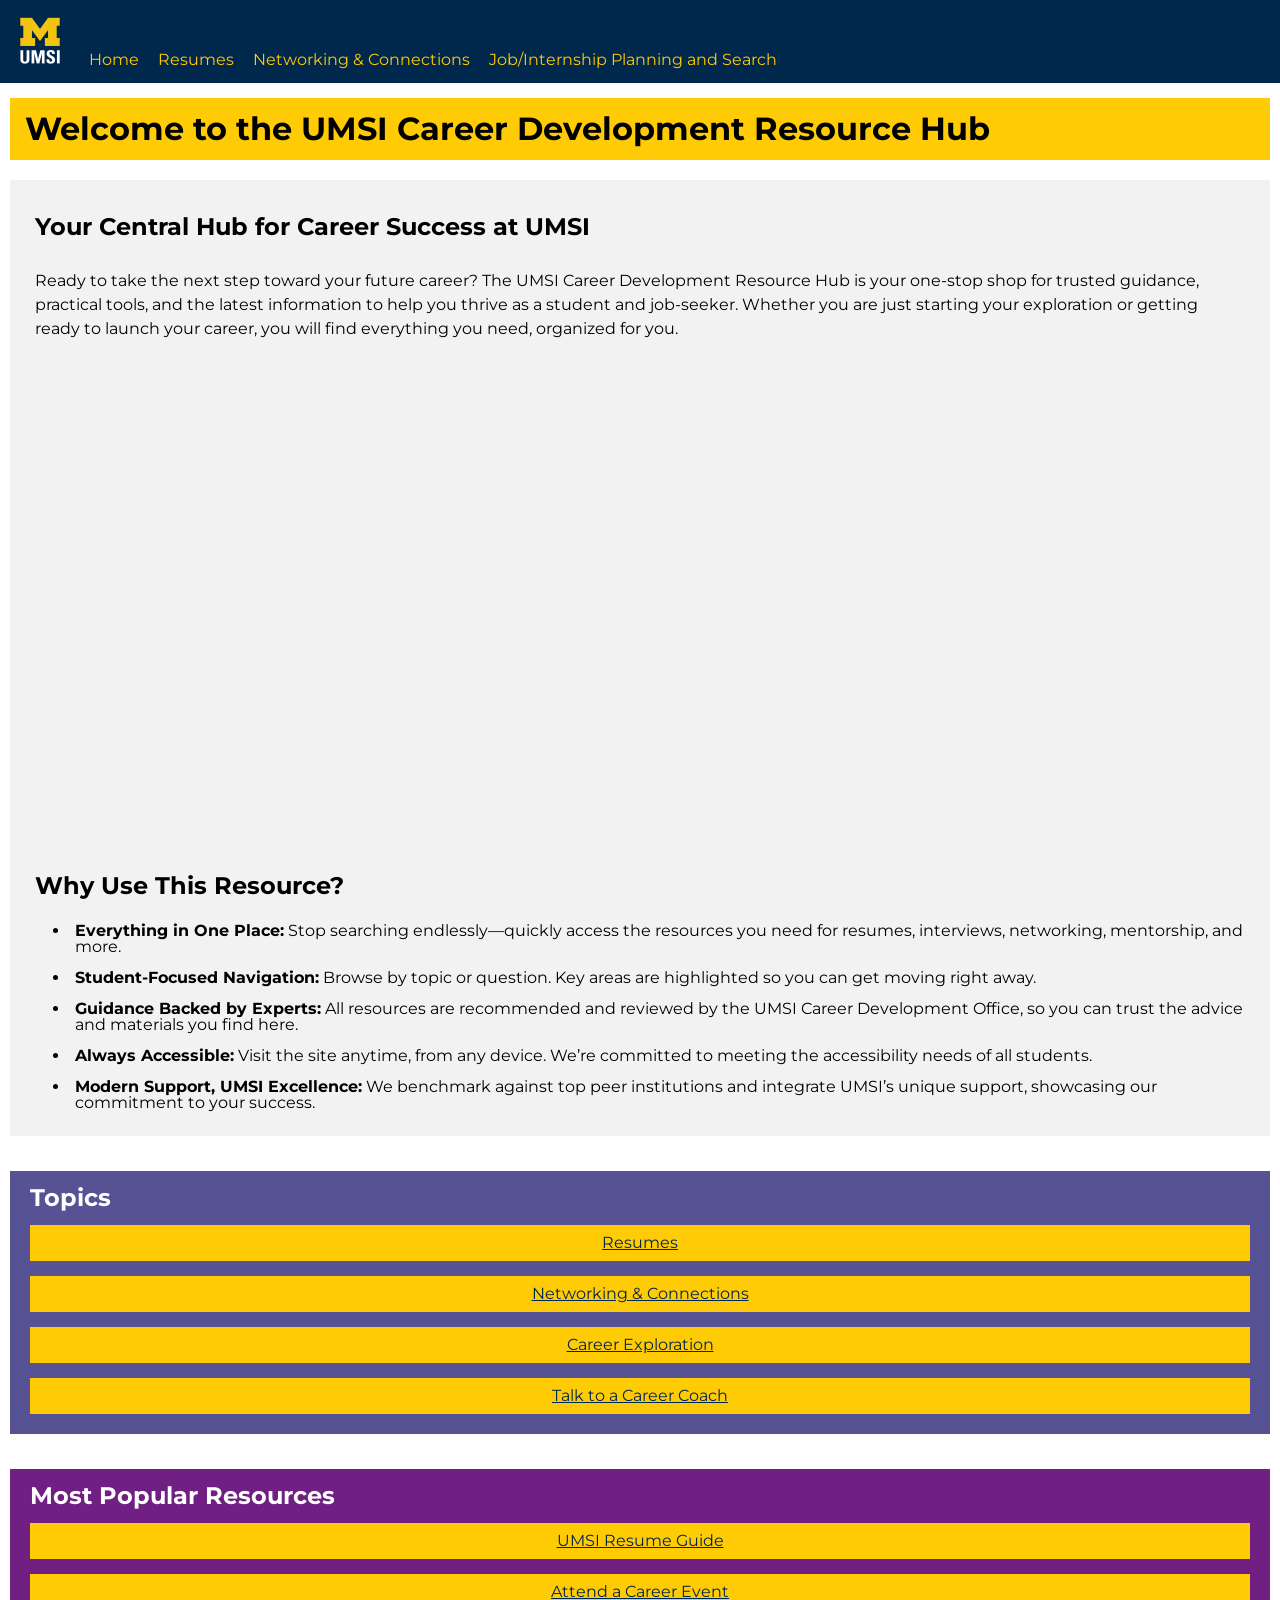
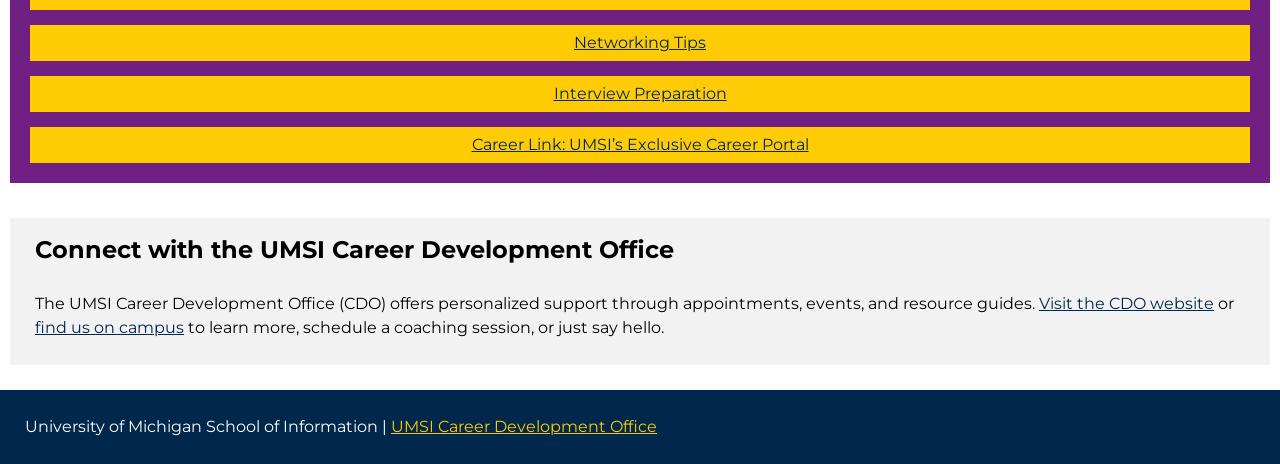
==== commit 55e7b014: "Add files via upload" ====
--- a/index.html
+++ b/index.html
@@ -37,10 +37,6 @@
         <li><strong>Always Accessible:</strong> Visit the site anytime, from any device. We’re committed to meeting the accessibility needs of all students.</li>
         <li><strong>Modern Support, UMSI Excellence:</strong> We benchmark against top peer institutions and integrate UMSI’s unique support, showcasing our commitment to your success.</li>
       </ul>
-      <div class="start">
-        <img src="images/down_arrow.png" class="arrow" alt="Arrow pointing down">
-        <h2>Start Here</h2>
-      </div>
     </section>
 
       <!--<img src="images/UMSI_CampusFall_UMSIBackpack_02.jpg" alt="A student wears a UMSI backpack in fall on the drag.">-->
--- a/css/style.css
+++ b/css/style.css
@@ -54,7 +54,7 @@
 h2 {
     font-size: 24px;
     padding: 10px;
-    margin: 10px 0 0 0;
+    margin: 10px 0 10px 0;
 }
 
 h3 {
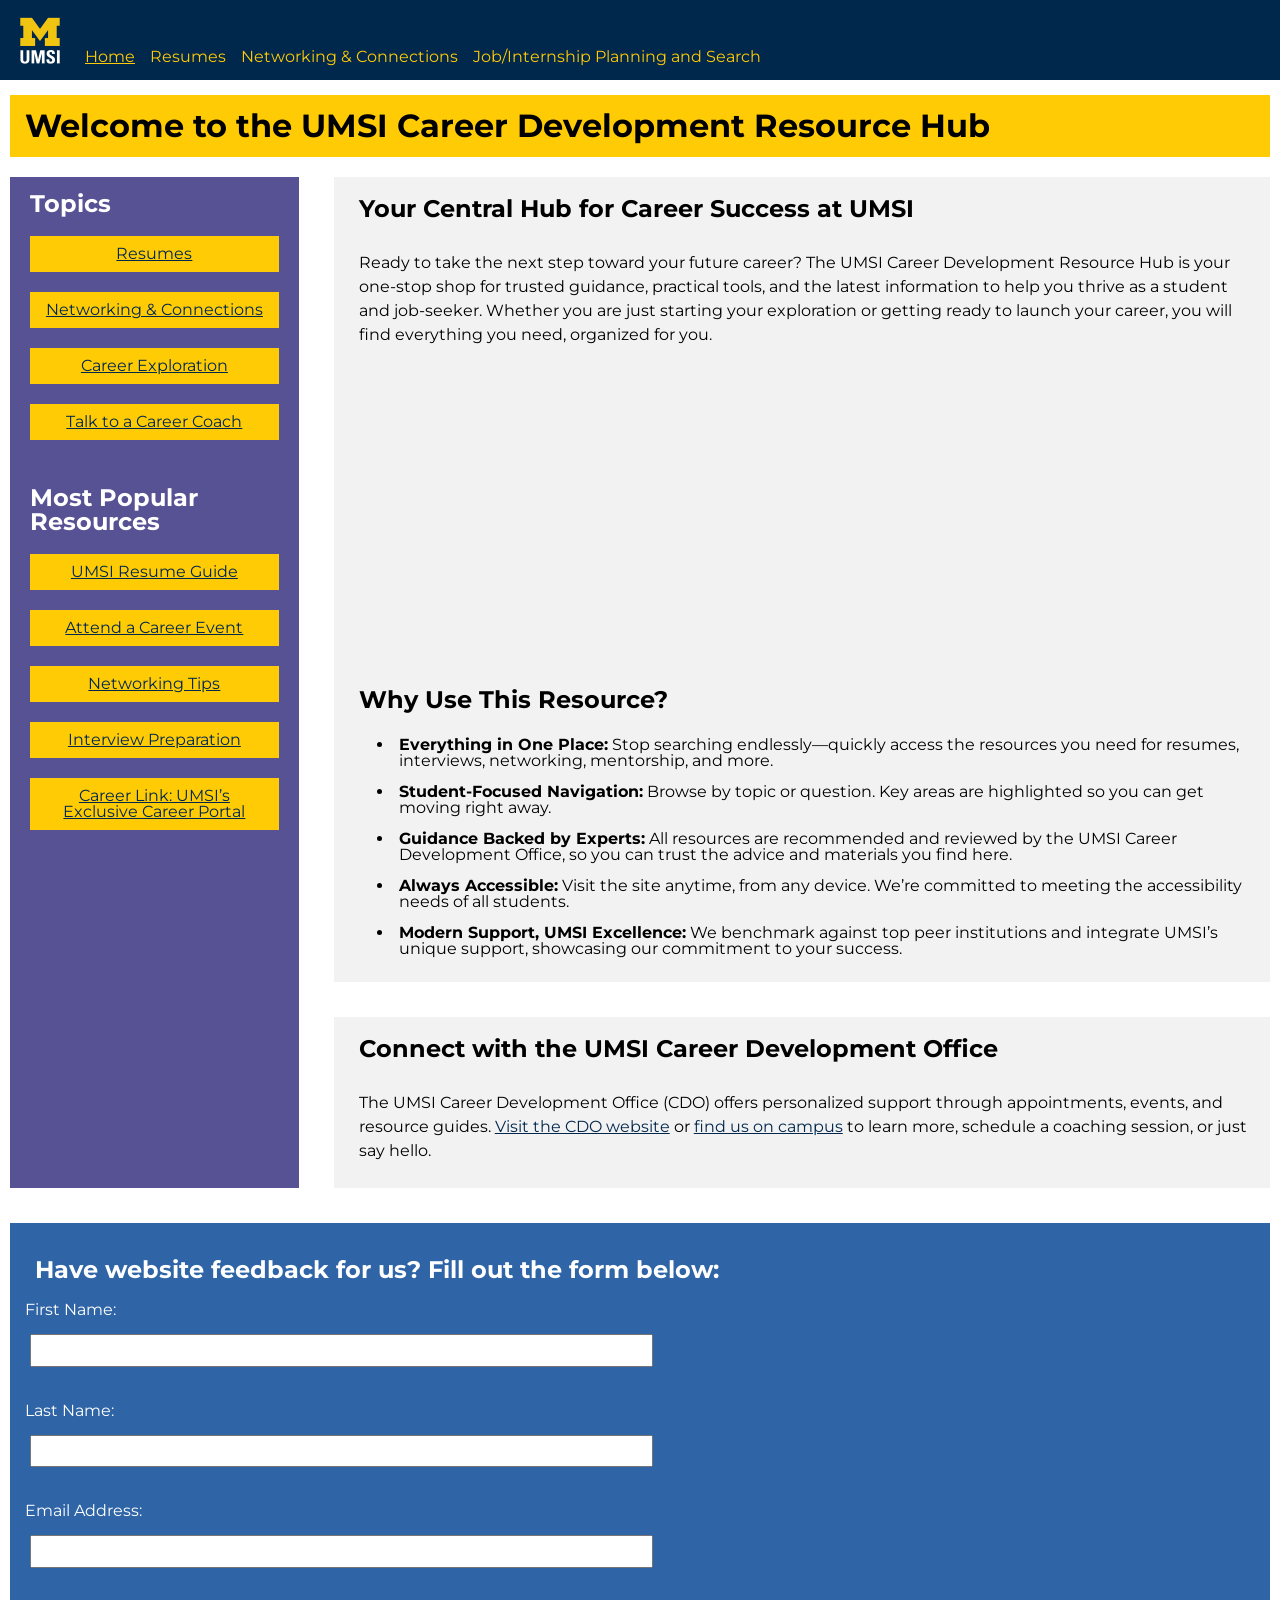
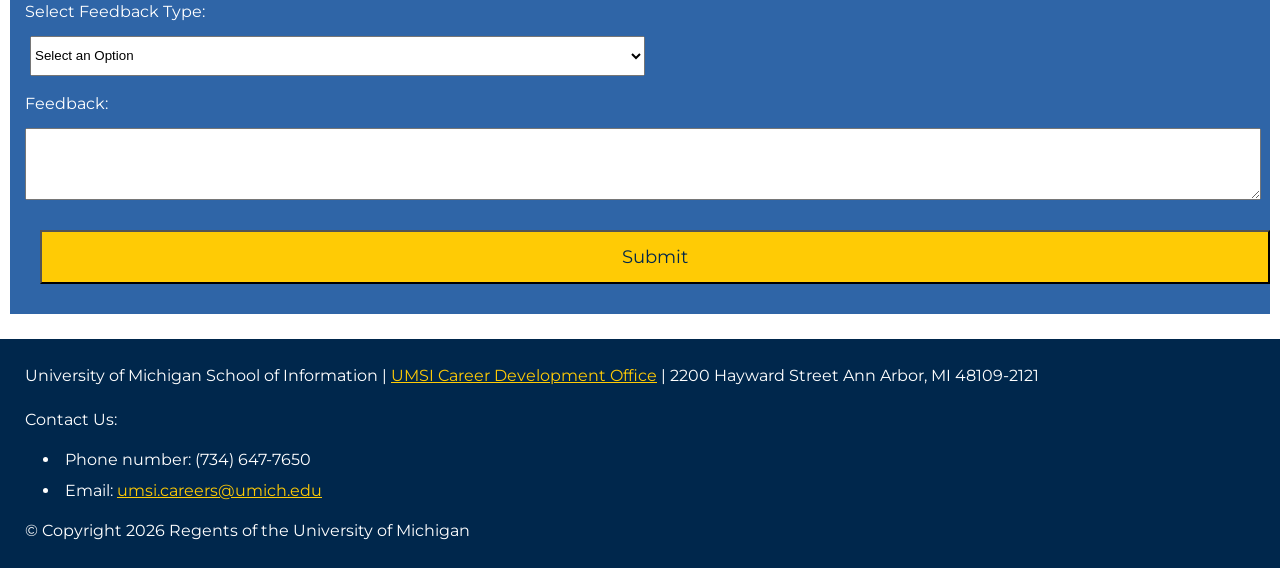
==== commit cb880057: "Add files via upload" ====
--- a/index.html
+++ b/index.html
@@ -14,7 +14,7 @@
   <a href = "#maincontent" class="skip">Skip to Main Content</a>
       <nav>
           <img src="images/UMSI_signature_vertical_informal_solidblue.jpg" alt="UMSI Logo" class="logo">
-          <a href = "index.html">Home</a>
+          <a href = "index.html" class="activehome">Home</a>
           <a href = "resume.html">Resumes</a>
           <a href = "network_and_connections.html">Networking & Connections</a>
           <a href = "job_internship_search.html">Job/Internship Planning and Search</a>
@@ -23,12 +23,14 @@
     </header>
 
     <main id = "maincontent">
-    <section class="section" id= "home">
+    <section class="section" id= "mainsection">
       <h2>Your Central Hub for Career Success at UMSI</h2>
       <p>
         Ready to take the next step toward your future career? The UMSI Career Development Resource Hub is your one-stop shop for trusted guidance, practical tools, and the latest information to help you thrive as a student and job-seeker. Whether you are just starting your exploration or getting ready to launch your career, you will find everything you need, organized for you.
       </p>
-      <iframe src="https://www.youtube.com/embed/GSjGeDYJ5Nk?si=qhxJPRTIT___x8hG" title="YouTube video player" allow="accelerometer; autoplay; clipboard-write; encrypted-media; gyroscope; picture-in-picture; web-share" referrerpolicy="strict-origin-when-cross-origin" allowfullscreen></iframe>
+      <div class="video">
+       <iframe src="https://www.youtube.com/embed/GSjGeDYJ5Nk?si=qhxJPRTIT___x8hG" title="YouTube video player" allow="accelerometer; autoplay; clipboard-write; encrypted-media; gyroscope; picture-in-picture; web-share" referrerpolicy="strict-origin-when-cross-origin" allowfullscreen></iframe>
+      </div>
       <h2>Why Use This Resource?</h2>
       <ul>
         <li><strong>Everything in One Place:</strong> Stop searching endlessly—quickly access the resources you need for resumes, interviews, networking, mentorship, and more.</li>
@@ -46,8 +48,7 @@
       <a href="network_and_connections.html">Networking & Connections</a>
       <a href="job_internship_search.html">Career Exploration</a>
       <a href="https://umich.instructure.com/courses/137916/pages/talk-to-a-career-coach">Talk to a Career Coach</a>
-    </section>
-    <section class="linkblock2">
+      <br>
       <h2>Most Popular Resources</h2>
       <a href="https://docs.google.com/document/d/1_1GfDJyVGIgE82MZjVhuWT_aB_2Hcj1NN62FUCXoR_o/edit?tab=t.0" target="_blank">UMSI Resume Guide</a>
       <a href="https://umich.instructure.com/courses/137916/pages/attend-an-event" target="_blank">Attend a Career Event</a>
@@ -55,18 +56,47 @@
       <a href="https://docs.google.com/presentation/d/15n-XqsFEntdbkZz89K-ohf7Or1NnCt5CQNDG-6fh2a0/edit?usp=sharing" target="_blank">Interview Preparation</a>
       <a href="https://si-umich.12twenty.com/Login" target="_blank">Career Link: UMSI’s Exclusive Career Portal</a>
     </section>
-    <section class="section">
+    <section class="section connect">
       <h2>Connect with the UMSI Career Development Office</h2>
       <p>
         The UMSI Career Development Office (CDO) offers personalized support through appointments, events, and resource guides. <a href="https://umich.instructure.com/courses/137916" target="_blank">Visit the CDO website</a> or <a href="https://www.si.umich.edu/about-umsi/getting-umsi" target="_blank">find us on campus</a> to learn more, schedule a coaching session, or just say hello.
       </p>
     </section>
-
+    <section class = "form">
+      <form>
+        <h2>Have website feedback for us? Fill out the form below:</h2>
+        <label for="fname">First Name: </label><br>
+        <input type="text" id="fname" name="fname"><br>
+        <label for="lname">Last Name: </label><br>
+        <input type="text" id="lname" name="lname"><br>
+        <label for="email">Email Address: </label><br>
+        <input type="email" id="email" name="email"><br>
+        <label for="feedbacktype">Select Feedback Type: </label><br>
+        <select id="feedbacktype" name="feedbacktype">
+          <option value="newpage">Select an Option</option>
+          <option value="newpage">New Page Suggestion</option>
+          <option value="improvement">Site Improvement</option>
+        </select>
+        <label for="feedback">Feedback: </label><br>
+        <textarea id="feedback"></textarea>
+        <input type="submit" id ="submit" value="Submit">
+      </form>
+    </section>
         <!-- Content taken & modified from UMGPT with the prompt, "Write me a webpage of intro content to help meet the following requirements - this is for the home page": and then pasted in the client objectives & project requirements"
         UMGPT. (2025). UMGPT ( GPT-4.1 August 25th version) [Large language model]. -->
     </main>
     <footer>
-        <p>University of Michigan School of Information | <a href="https://umich.instructure.com/courses/137916">UMSI Career Development Office </a></p>
+        <p>University of Michigan School of Information | <a href="https://umich.instructure.com/courses/137916">UMSI Career Development Office</a> | 2200 Hayward Street
+Ann Arbor, MI 48109-2121</p>
+        <p>Contact Us:</p>
+        <ul>
+          <li>Phone number: (734) 647-7650</li>
+          <li>Email: <a href="mailto:umsi.careers@umich.edu">umsi.careers@umich.edu</a></li>
+        </ul>
+        <p>© Copyright <span id="year"></span> Regents of the University of Michigan</p>
     </footer>
+    <script>
+      document.getElementById("year").innerHTML = new Date().getFullYear();
+    </script>
 </body>
 </html>
--- a/css/style.css
+++ b/css/style.css
@@ -1,22 +1,72 @@
+.skip {
+    position: absolute;
+    top: -60px;
+}
+
+.skip:focus {
+    position: absolute;
+    top: 25px;
+    color: #00274C;
+    background-color: #FFCB05;
+    padding: 15px;
+}
+
 body {
     font-family: "Montserrat", sans-serif;
 }
 
-body a {
+main a {
     color: #00274C;
+}
+
+main a:hover {
+    background-color: #00274C;
+    color: #FFCB05;
+    border: solid 2px #FFCB05;
 }
 
 nav {
     background-color: #00274C;
     padding: 15px;
     margin: 0 0 15px 0;
+    display: flex;
+    align-items: flex-end;
 }
 
 nav a {
     color: #FFCB05;
     padding: 0 15px 0 0;
     text-decoration: none;
-    align-items: end;
+}
+
+nav a:hover {
+    text-decoration: underline;
+}
+
+.activehome {
+    text-decoration: underline;
+}
+
+.activeresume {
+    text-decoration: underline;
+}
+
+.activenetwork{
+    text-decoration: underline;
+}
+
+.activesearch {
+    text-decoration: underline;
+}
+
+footer a {
+    color: #FFCB05;
+    text-decoration: none;
+}
+
+footer a:hover {
+    color: #FFCB05;
+    text-decoration: underline;
 }
 
 .skip {
@@ -80,7 +130,7 @@
 
 .boldtext {
     font-weight: 700;
-    padding: 10px 10px 0 10px; 
+    padding: 10px 10px 0 10px;
 }
 
 .section {
@@ -94,9 +144,9 @@
     padding: 0 0 5px 0;
 }
 
-#home {
+#mainsection {
     background: #f2f2f2;
-    padding: 15px;
+    padding: 0 15px 15px 15px;
 }
 
 .start {
@@ -120,25 +170,31 @@
     margin: 10px;
 }
 
+.list2 {
+    grid-column: 1/ span 4;
+    background-color: #702082;
+    padding: 0 0 15px 15px;
+    color: white;
+    margin: 10px;
+}
+
 .linkblock1 {
     grid-column: 1/ span 4;
     background-color: #575294;
     padding: 5px;
     margin: 10px;
+    color: #ffffff;
 }
 
 .linkblock1 h2 {
-    color: #ffffff;
     padding: 0 0 0 15px;
 }
 
 .linkblock1 h3 {
-    color: #ffffff;
     padding: 0 0 0 15px;
 }
 
 .linkblock1 p {
-    color: #ffffff;
     padding: 0 0 0 15px;
 }
 
@@ -150,39 +206,60 @@
     text-align: center;
 }
 
-.linkblock2 {
-    grid-column: 1/ span 4;
-    background-color: #702082;
-    padding: 5px;
-    margin: 10px;
-}
-
-.linkblock2 h2 {
+.form {
+    background-color: #2F65A7;
     color: #ffffff;
-    padding: 0 0 0 15px;
-}
-
-.linkblock2 h3 {
-    color: #ffffff;
-    padding: 0 0 0 15px;
-}
-
-.linkblock2 p {
-    color: #ffffff;
-    padding: 0 0 0 15px;
-}
-
-.linkblock2 li {
-    color: #ffffff;
-    padding: 0 0 0 15px;
-}
-
-.linkblock2 a {
-    display: block;
+    padding: 15px;
+    margin: 10px;
+    grid-column: 1 / span 4;
+    display: grid;
+}
+
+label {
+    display: block;
+    margin: 0;
+}
+
+input {
+    display: block;
+    height: 2em;
+    width: 50%;
+    margin: 0 5px 20px 5px;
+}
+
+select, option {
+    display: block;
+    height: 3em;
+    width: 50%;
+    margin: 0 5px 20px 5px;
+}
+
+textarea {
+    display: block;
+    width: 100%;
+    height: 5em;
+    margin: 0 20px 0 0;
+}
+
+#submit {
+    display: block;
+    width: 100%;
+    height: 3em;
+    margin: 30px 15px 15px 15px;
     background-color: #FFCB05;
+    color:#00274C;
+    justify-self: center;
+    font-family: "Montserrat", sans-serif;
+    font-size: 18px;
+}
+
+#submit:hover {
+    width: 100%;
+    height: 3em;
     margin: 15px;
-    padding: 10px;
-    text-align: center;
+    background-color: #00274C;
+    color:#FFCB05;
+    margin: 30px 15px 15px 15px;
 }
 
 footer {
@@ -194,4 +271,163 @@
 
 footer a {
     color: #FFCB05;
-}
+    text-decoration: underline;
+}
+
+footer a:hover {
+    border: solid #FFCB05;
+}
+
+.errorcontainer {
+        display: grid;
+        grid-template-columns: 1fr 1fr 1fr;
+        grid-template-rows: 1fr 1fr 1fr;
+        justify-content: space-between;
+}
+
+.message {
+        grid-column: 2 / span 1;
+        grid-row: 2 / span 1;
+        display: flex;
+        flex-direction: column;
+        row-gap: 5px;
+}
+
+#errorh1 {
+        font-size: 48px;
+        text-align: center;
+        background-color: #ffffff;
+        margin: 0 0;
+        padding: 0 0;
+}
+
+#errorp {
+        text-align: center;
+}
+
+#errorlink {
+        background-color: #00274C;
+        color:#FFCB05;
+        text-decoration: none;
+        padding: 15px;
+        margin: 15px;
+        width: 50%;
+        align-self: center;
+        text-align: center;
+}
+
+#errorlink:hover {
+        text-decoration: underline;
+        border: none;
+}
+
+@media (min-width: 800px) {
+    #mainsection {
+        grid-column: 2 / span 3;
+        grid-row: 1 / span 2;
+    }
+
+    #mainsectionwide {
+        grid-column: 1 / span 4;
+        grid-row: 1 / span 1;
+    }
+
+    .linkblock1 {
+        grid-column: 1 / span 1;
+        grid-row: 1 / span 3;
+    }
+
+    .linkblock1 h2 {
+        grid-column: 1 / span 1;
+        grid-row: 1 / span 3;
+        margin: 10px 10px 15px 0;
+    }
+
+    .linkblock1 a {
+        margin: 20px 15px;
+    }
+
+    .connect {
+        grid-column: 2 / span 3;
+        grid-row: 3 span 1;
+    }
+
+    .form {
+        grid-column: 1 / span 4;
+        grid-row: 4 span 1;
+    }
+
+    .video {
+        width: 60%;
+        aspect-ratio: 16 / 9;
+        justify-self: center;
+    }
+    iframe {
+        width: 100%;
+        height: 100%;
+        display: block;
+    }
+    .image {
+        justify-self: center;
+        margin: 40px
+    }
+
+    img {
+        width: 100%;
+    }
+
+    #mainwide {
+        grid-column: 1 / span 4;
+        grid-row: 1 / span 1;
+    }
+
+   .searchlist1 {
+        grid-column: 1 / span 2;
+        grid-row: 2 / span 1;
+   }
+   .searchlist2 {
+        grid-column: 3 / span 2;
+        grid-row: 2 / span 1;
+   }
+
+   .searchlinks {
+        grid-column: 1 / span 4;
+        grid-row: 3 / span 1;
+   }
+
+    .networklist {
+        grid-column: 1 / span 2;
+        grid-row: 2 / span 1;
+    }
+
+    .networklinks {
+        grid-column: 3 / span 2;
+        grid-row: 2 / span 1;
+    }
+
+    .maincontent {
+        display: grid;
+        grid-template-columns: 1fr 1fr;
+        grid-template-rows: 1fr;
+        align-items: center;
+        padding: 0;
+    }
+
+    text {
+        grid-column: 2 / span 1;
+    }
+
+    image {
+        grid-column: 1 / span 1;
+    }
+
+    .resumelist {
+        grid-column: 3 / span 2;
+        grid-row: 2 / span 1;
+    }
+
+    .resumelinks {
+        grid-column: 1 / span 2;
+        grid-row: 2 / span 1;
+    }
+}
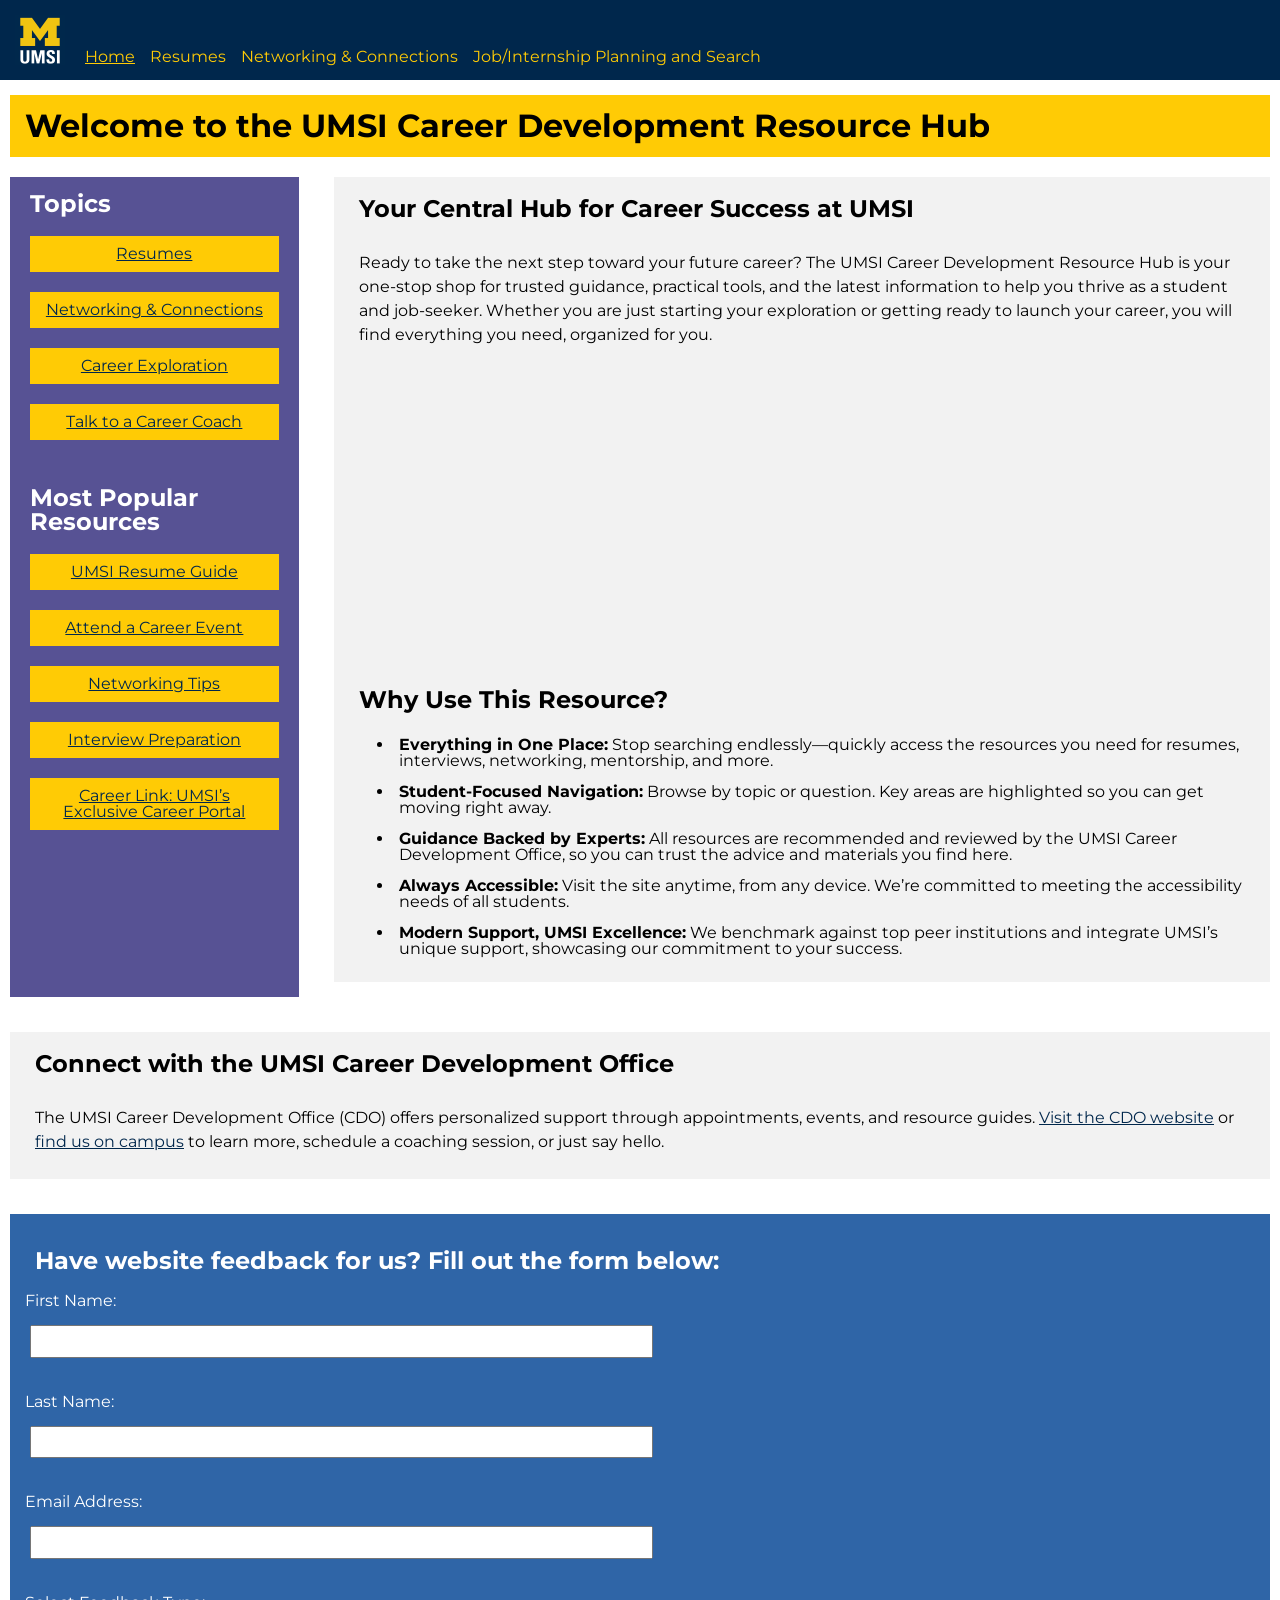
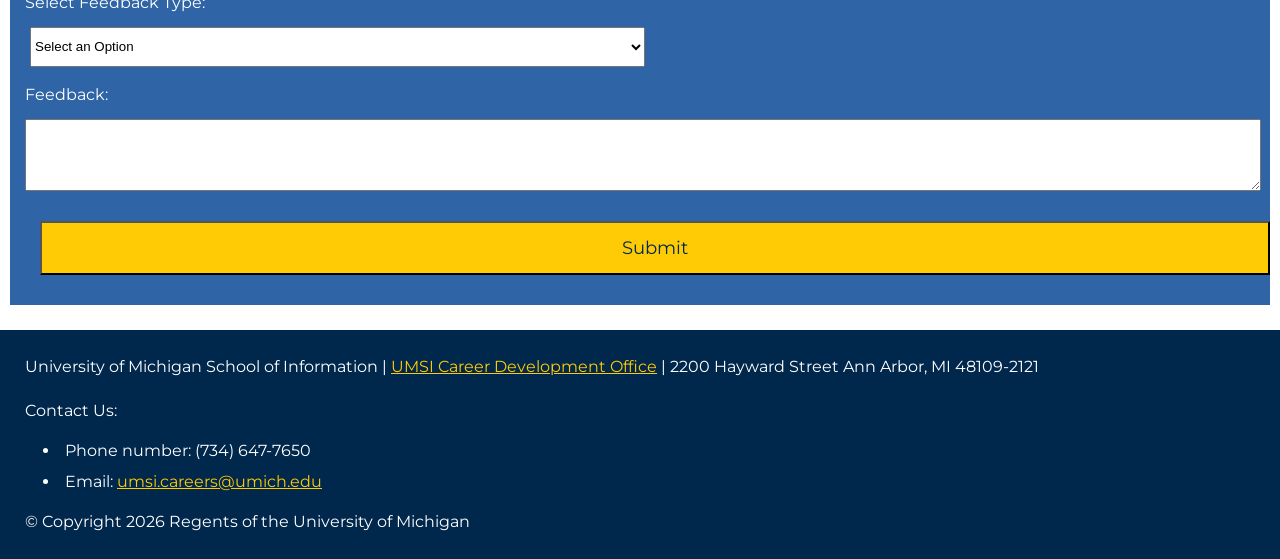
==== commit 4f1f7ecf: "Add files via upload" ====
--- a/index.html
+++ b/index.html
@@ -56,7 +56,7 @@
       <a href="https://docs.google.com/presentation/d/15n-XqsFEntdbkZz89K-ohf7Or1NnCt5CQNDG-6fh2a0/edit?usp=sharing" target="_blank">Interview Preparation</a>
       <a href="https://si-umich.12twenty.com/Login" target="_blank">Career Link: UMSI’s Exclusive Career Portal</a>
     </section>
-    <section class="section connect">
+    <section class="section" id="connect">
       <h2>Connect with the UMSI Career Development Office</h2>
       <p>
         The UMSI Career Development Office (CDO) offers personalized support through appointments, events, and resource guides. <a href="https://umich.instructure.com/courses/137916" target="_blank">Visit the CDO website</a> or <a href="https://www.si.umich.edu/about-umsi/getting-umsi" target="_blank">find us on campus</a> to learn more, schedule a coaching session, or just say hello.
--- a/css/style.css
+++ b/css/style.css
@@ -147,6 +147,16 @@
 #mainsection {
     background: #f2f2f2;
     padding: 0 15px 15px 15px;
+}
+
+#connect a{
+    text-decoration: underline;
+}
+
+#connect a:hover{
+    border: solid #00274C;
+    background-color: #f2f2f2;
+    color:#00274C;
 }
 
 .start {
